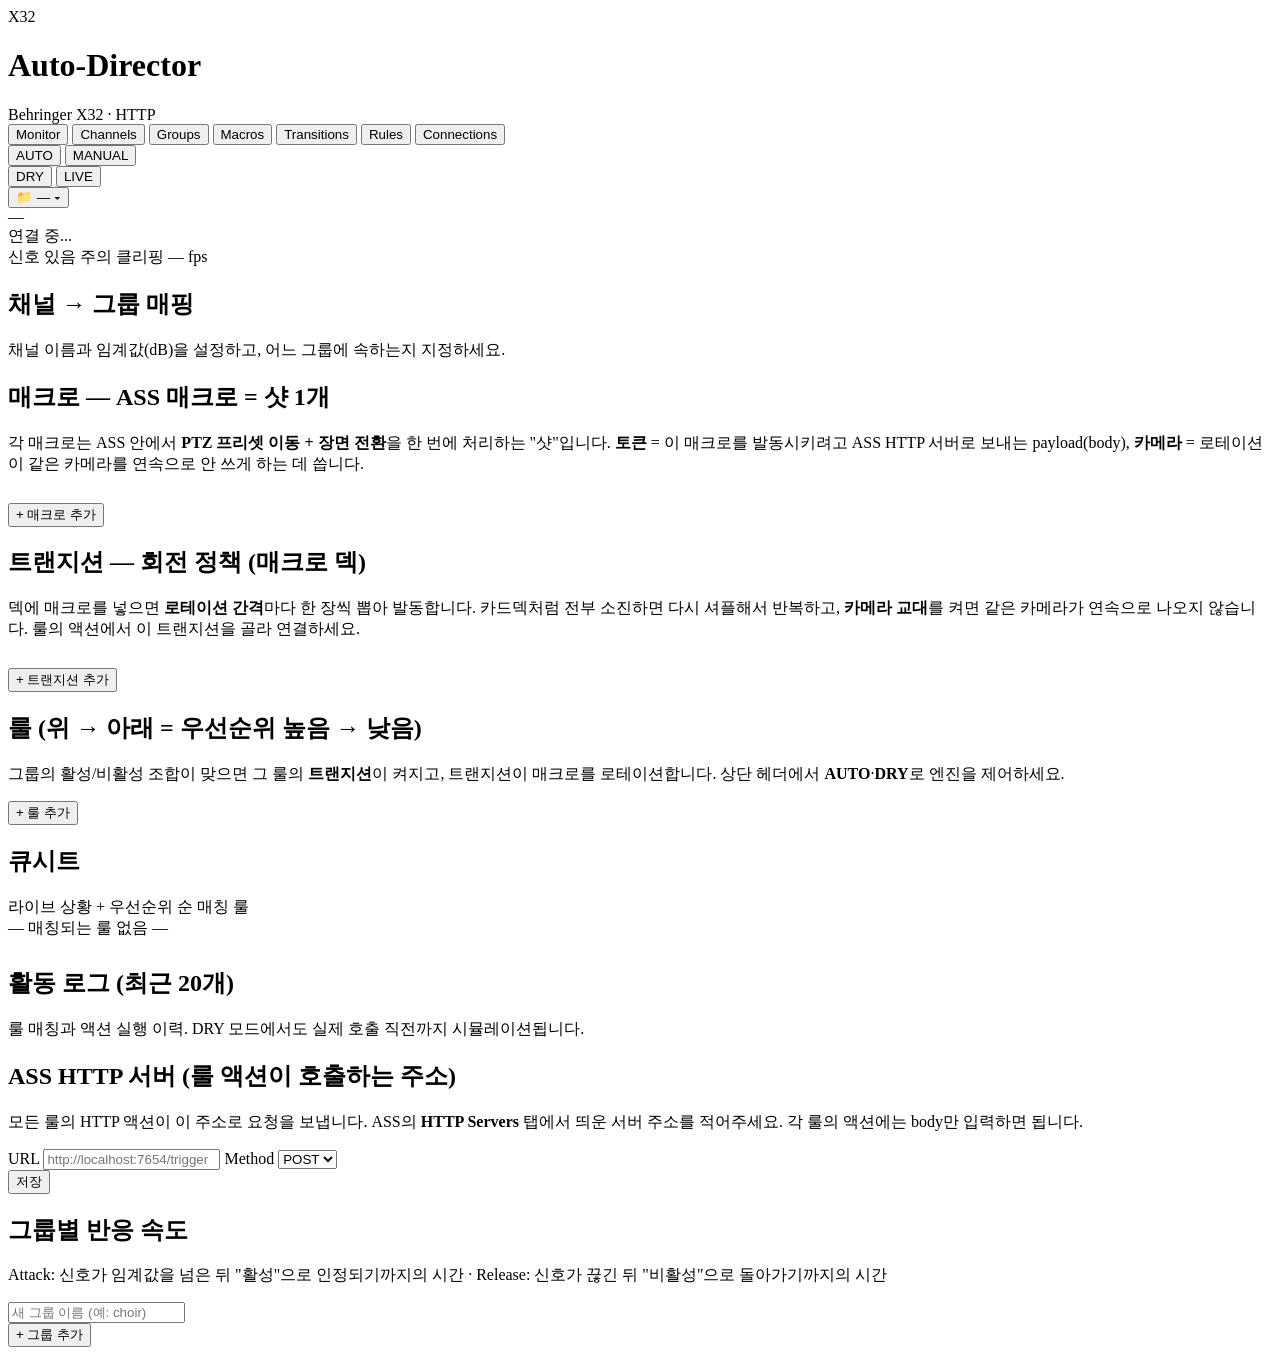
==== web/index.html @ eb1f327b "Transitions: app-owned camera-aware macro rotation (ASS = scene switch only) Redesign so the app own" ====
<!DOCTYPE html>
<html lang="ko">
<head>
<meta charset="UTF-8">
<meta name="viewport" content="width=device-width, initial-scale=1.0">
<title>X32 Auto-Director</title>
<link rel="stylesheet" href="/static/style.css">
</head>
<body>

<header>
  <div class="logo">
    <div class="logo-icon">X32</div>
    <div>
      <h1>Auto-Director</h1>
      <div class="subtitle">Behringer X32 · HTTP</div>
    </div>
  </div>

  <nav class="tabs">
    <button class="tab active" data-tab="monitor">Monitor</button>
    <button class="tab" data-tab="channels">Channels</button>
    <button class="tab" data-tab="groups">Groups</button>
    <button class="tab" data-tab="macros">Macros</button>
    <button class="tab" data-tab="transitions">Transitions</button>
    <button class="tab" data-tab="rules">Rules</button>
    <button class="tab" data-tab="connections">Connections</button>
  </nav>

  <div class="status-bar">
    <div class="seg-toggle" title="AUTO: 룰 엔진이 자동으로 씬 전환 · MANUAL: 엔진 일시정지">
      <button class="seg seg-auto" id="seg-auto">AUTO</button>
      <button class="seg seg-manual" id="seg-manual">MANUAL</button>
    </div>
    <div class="seg-toggle" title="DRY: 매칭만 로그에 기록 · LIVE: 실제로 HTTP 요청 전송">
      <button class="seg seg-dry" id="seg-dry">DRY</button>
      <button class="seg seg-live" id="seg-live">LIVE</button>
    </div>
    <div class="project-wrap">
      <button class="project-pill" id="project-pill" title="프로젝트 전환">
        <span class="proj-icon">📁</span>
        <span class="proj-name" id="project-current">—</span>
        <span class="proj-caret">▾</span>
      </button>
      <div class="project-menu hidden" id="project-menu"></div>
    </div>
    <span id="mode-pill" class="mode-pill mode-idle">—</span>
    <div class="status-dot" id="dot"></div>
    <span id="status-text">연결 중...</span>
  </div>
</header>

<main>
  <!-- ─ Monitor ────────────────────────────────────────────────── -->
  <section class="panel" id="panel-monitor">
    <div class="legend">
      <span><span class="dot" style="background:var(--green)"></span> 신호 있음</span>
      <span><span class="dot" style="background:var(--yellow)"></span> 주의</span>
      <span><span class="dot" style="background:var(--red)"></span> 클리핑</span>
      <span style="margin-left:auto" id="peak-display"></span>
      <span id="fps-display">— fps</span>
    </div>

    <div class="group-pills" id="group-pills"></div>

    <div class="channels-grid" id="grid"></div>
  </section>

  <!-- ─ Channels ───────────────────────────────────────────────── -->
  <section class="panel hidden" id="panel-channels">
    <div class="panel-header">
      <h2>채널 → 그룹 매핑</h2>
      <p class="hint">채널 이름과 임계값(dB)을 설정하고, 어느 그룹에 속하는지 지정하세요.</p>
    </div>
    <div class="channels-table" id="channels-table"></div>
  </section>

  <!-- ─ Macros ─────────────────────────────────────────────────── -->
  <section class="panel hidden" id="panel-macros">
    <div class="panel-header">
      <h2>매크로 — ASS 매크로 = 샷 1개</h2>
      <p class="hint">
        각 매크로는 ASS 안에서 <strong>PTZ 프리셋 이동 + 장면 전환</strong>을 한 번에 처리하는 "샷"입니다.
        <strong>토큰</strong> = 이 매크로를 발동시키려고 ASS HTTP 서버로 보내는 payload(body),
        <strong>카메라</strong> = 로테이션이 같은 카메라를 연속으로 안 쓰게 하는 데 씁니다.
      </p>
    </div>
    <div class="macros-table" id="macros-table"></div>
    <button class="btn primary" id="add-macro-btn" style="margin-top:12px">+ 매크로 추가</button>
  </section>

  <!-- ─ Transitions ────────────────────────────────────────────── -->
  <section class="panel hidden" id="panel-transitions">
    <div class="panel-header">
      <h2>트랜지션 — 회전 정책 (매크로 덱)</h2>
      <p class="hint">
        덱에 매크로를 넣으면 <strong>로테이션 간격</strong>마다 한 장씩 뽑아 발동합니다.
        카드덱처럼 전부 소진하면 다시 셔플해서 반복하고, <strong>카메라 교대</strong>를 켜면
        같은 카메라가 연속으로 나오지 않습니다. 룰의 액션에서 이 트랜지션을 골라 연결하세요.
      </p>
    </div>
    <div class="transitions-list" id="transitions-list"></div>
    <button class="btn primary" id="add-transition-btn" style="margin-top:12px">+ 트랜지션 추가</button>
  </section>

  <!-- ─ Rules ──────────────────────────────────────────────────── -->
  <section class="panel hidden" id="panel-rules">
    <div class="panel-header rules-header">
      <div>
        <h2>룰 (위 → 아래 = 우선순위 높음 → 낮음)</h2>
        <p class="hint">
          그룹의 활성/비활성 조합이 맞으면 그 룰의 <strong>트랜지션</strong>이 켜지고,
          트랜지션이 매크로를 로테이션합니다. 상단 헤더에서 <strong>AUTO</strong>·<strong>DRY</strong>로 엔진을 제어하세요.
        </p>
      </div>
      <button class="btn primary" id="add-rule-btn">+ 룰 추가</button>
    </div>

    <!-- 큐시트: 라이브 상황(미니 모니터) + 매칭 큐를 한 패널에 묶음.
         미니 모니터는 그룹 활성/피크 dB · OBS 현재 씬을 보여주고,
         큐 행은 NOW / NEXT / …로 우선순위 순 매칭 룰을 표시. -->
    <section class="cuesheet">
      <div class="cs-header">
        <h2>큐시트</h2>
        <span class="cs-sub">라이브 상황 + 우선순위 순 매칭 룰</span>
      </div>
      <div class="cs-mini-mon" id="cs-mini-mon"></div>
      <div class="cs-queue" id="cs-queue">
        <div class="cs-queue-empty">— 매칭되는 룰 없음 —</div>
      </div>
    </section>

    <div class="rules-list" id="rules-list"></div>

    <div class="panel-header" style="margin-top:28px">
      <h2>활동 로그 (최근 20개)</h2>
      <p class="hint">룰 매칭과 액션 실행 이력. DRY 모드에서도 실제 호출 직전까지 시뮬레이션됩니다.</p>
    </div>
    <div class="activity-log" id="activity-log"></div>
  </section>

  <!-- ─ Connections ────────────────────────────────────────────── -->
  <section class="panel hidden" id="panel-connections">
    <div class="panel-header">
      <h2>ASS HTTP 서버 (룰 액션이 호출하는 주소)</h2>
      <p class="hint">
        모든 룰의 HTTP 액션이 이 주소로 요청을 보냅니다. ASS의
        <strong>HTTP Servers</strong> 탭에서 띄운 서버 주소를 적어주세요.
        각 룰의 액션에는 body만 입력하면 됩니다.
      </p>
    </div>

    <div class="conn-card" style="max-width:640px">
      <div class="conn-form">
        <label class="full">
          <span>URL</span>
          <input type="text" id="ass-http-url" placeholder="http://localhost:7654/trigger">
        </label>
        <label>
          <span>Method</span>
          <select id="ass-http-method">
            <option value="POST">POST</option>
            <option value="GET">GET</option>
          </select>
        </label>
      </div>
      <div class="conn-actions">
        <button class="btn primary" id="ass-http-save-btn">저장</button>
      </div>
    </div>
  </section>

  <!-- ─ Groups ─────────────────────────────────────────────────── -->
  <section class="panel hidden" id="panel-groups">
    <div class="panel-header">
      <h2>그룹별 반응 속도</h2>
      <p class="hint">
        Attack: 신호가 임계값을 넘은 뒤 "활성"으로 인정되기까지의 시간 ·
        Release: 신호가 끊긴 뒤 "비활성"으로 돌아가기까지의 시간
      </p>
    </div>

    <div class="groups-grid" id="groups-grid"></div>

    <div class="add-group">
      <input type="text" id="new-group-name" placeholder="새 그룹 이름 (예: choir)" maxlength="24">
      <div id="new-group-palette" class="color-palette"></div>
      <button class="btn primary" id="add-group-btn">+ 그룹 추가</button>
    </div>
  </section>
</main>

<script src="/static/app.js"></script>
</body>
</html>
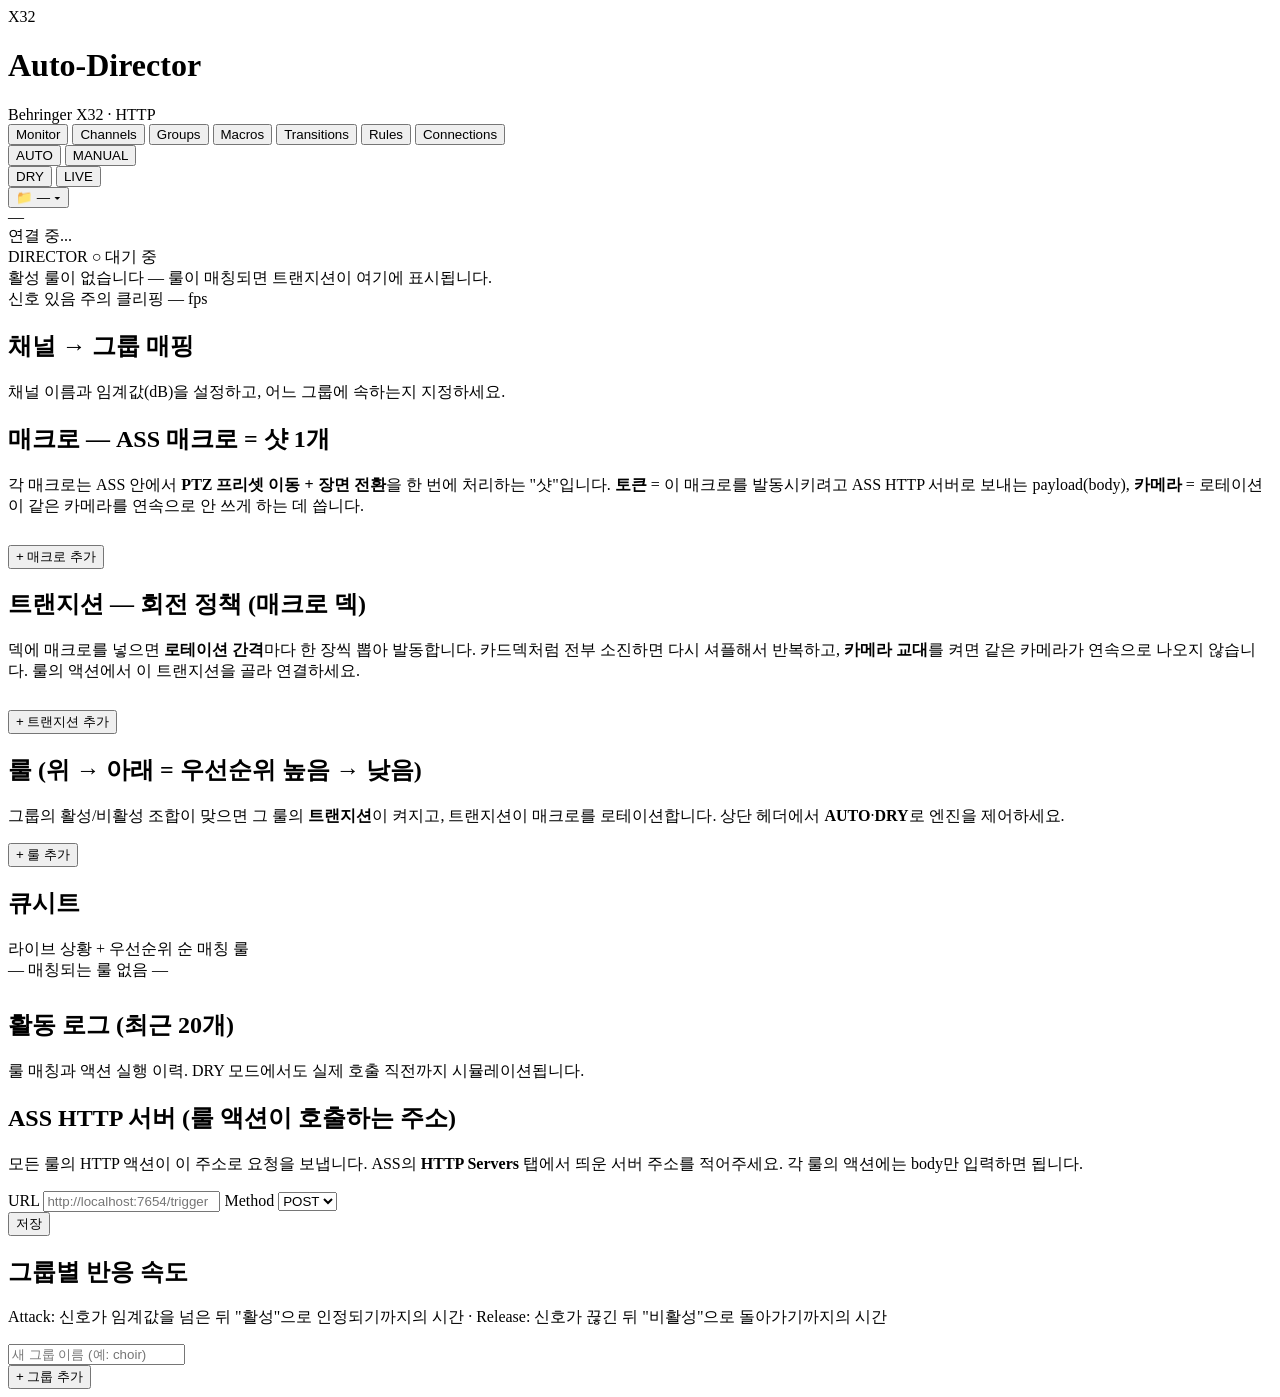
==== commit 597b2d9a: "Director HUD: always visible, update in place instead of vanishing The HUD used display:none wheneve" ====
--- a/web/index.html
+++ b/web/index.html
@@ -53,6 +53,16 @@
 <main>
   <!-- ─ Monitor ────────────────────────────────────────────────── -->
   <section class="panel" id="panel-monitor">
+    <!-- Live "Director": always visible. Shows the active rule → transition,
+         NOW shot + upcoming filmstrip; stays in place (dimmed) when idle. -->
+    <div class="director idle" id="director">
+      <div class="director-head"><div class="dh-left">
+        <span class="dh-label">DIRECTOR</span>
+        <span class="dh-rule idle">○ 대기 중</span>
+      </div></div>
+      <div class="director-strip director-empty">활성 룰이 없습니다 — 룰이 매칭되면 트랜지션이 여기에 표시됩니다.</div>
+    </div>
+
     <div class="legend">
       <span><span class="dot" style="background:var(--green)"></span> 신호 있음</span>
       <span><span class="dot" style="background:var(--yellow)"></span> 주의</span>
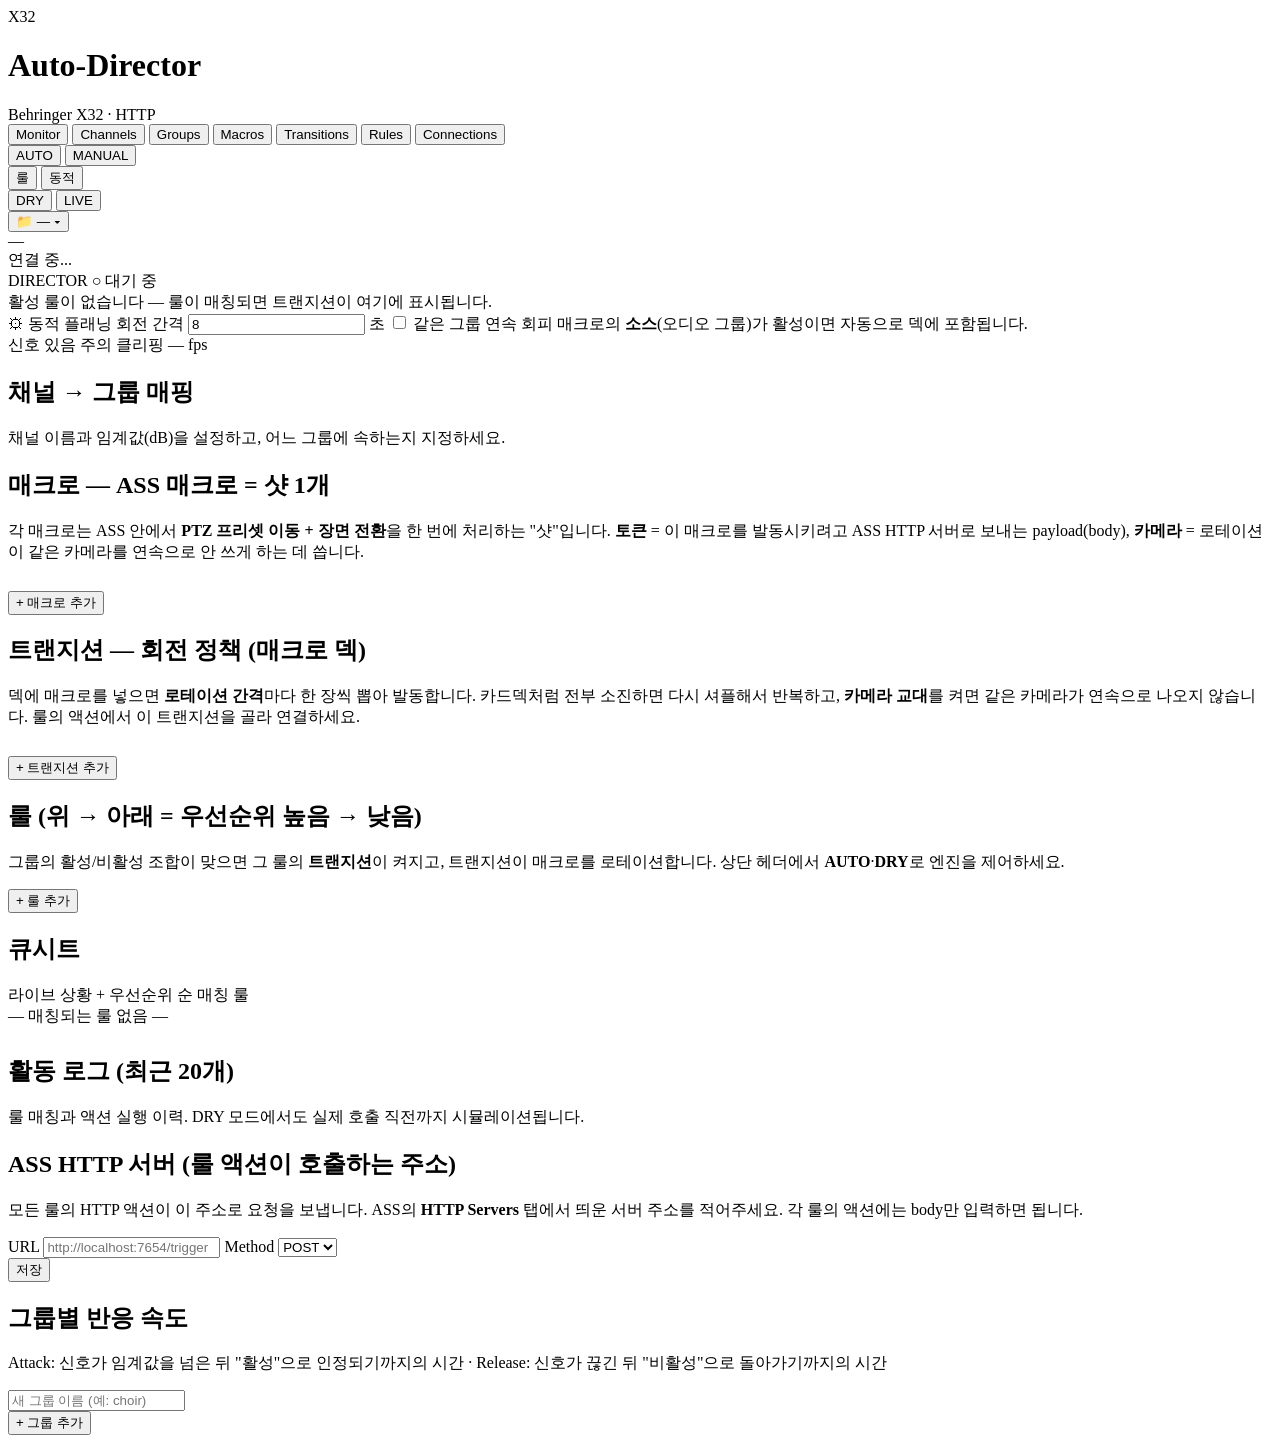
==== commit fb14329c: "Add dynamic director mode, channel→role→group model, LAN access, touch controller Dynamic mode: - Ma" ====
--- a/web/index.html
+++ b/web/index.html
@@ -31,6 +31,10 @@
     <div class="seg-toggle" title="AUTO: 룰 엔진이 자동으로 씬 전환 · MANUAL: 엔진 일시정지">
       <button class="seg seg-auto" id="seg-auto">AUTO</button>
       <button class="seg seg-manual" id="seg-manual">MANUAL</button>
+    </div>
+    <div class="seg-toggle" title="룰: 룰 매칭으로 트랜지션 선택 · 동적: 활성 그룹에 따라 화면을 자동 구성">
+      <button class="seg seg-rules" id="seg-rules">룰</button>
+      <button class="seg seg-dynamic" id="seg-dynamic">동적</button>
     </div>
     <div class="seg-toggle" title="DRY: 매칭만 로그에 기록 · LIVE: 실제로 HTTP 요청 전송">
       <button class="seg seg-dry" id="seg-dry">DRY</button>
@@ -63,6 +67,18 @@
       <div class="director-strip director-empty">활성 룰이 없습니다 — 룰이 매칭되면 트랜지션이 여기에 표시됩니다.</div>
     </div>
 
+    <!-- Dynamic-mode settings — visible only when director_mode == "dynamic" -->
+    <div class="dynamic-settings hidden" id="dynamic-settings">
+      <span class="ds-title">⚙ 동적 플래닝</span>
+      <label class="ds-field">회전 간격
+        <input type="number" id="dyn-interval" min="0.5" step="0.5" value="8"> 초
+      </label>
+      <label class="ds-check">
+        <input type="checkbox" id="dyn-group-alt"> 같은 그룹 연속 회피
+      </label>
+      <span class="ds-hint">매크로의 <b>소스</b>(오디오 그룹)가 활성이면 자동으로 덱에 포함됩니다.</span>
+    </div>
+
     <div class="legend">
       <span><span class="dot" style="background:var(--green)"></span> 신호 있음</span>
       <span><span class="dot" style="background:var(--yellow)"></span> 주의</span>
@@ -72,6 +88,7 @@
     </div>
 
     <div class="group-pills" id="group-pills"></div>
+    <div class="role-pills" id="role-pills"></div>
 
     <div class="channels-grid" id="grid"></div>
   </section>
@@ -194,7 +211,7 @@
 
     <div class="add-group">
       <input type="text" id="new-group-name" placeholder="새 그룹 이름 (예: choir)" maxlength="24">
-      <div id="new-group-palette" class="color-palette"></div>
+      <div id="new-group-palette"></div>
       <button class="btn primary" id="add-group-btn">+ 그룹 추가</button>
     </div>
   </section>
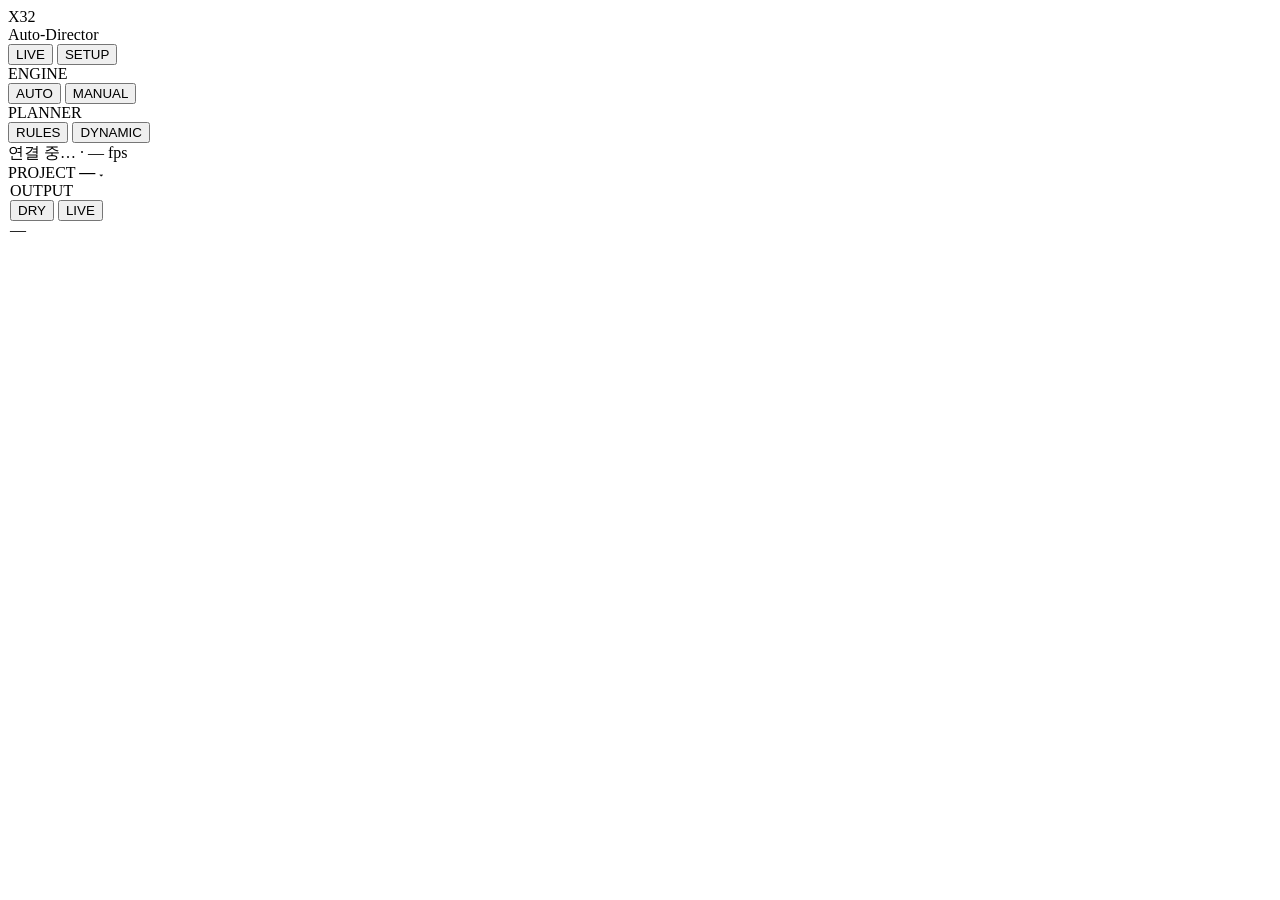
==== commit c34e7607: "Implement Auto-Director redesign: LIVE / SETUP two-mode UI Reimplements the whole main-app frontend " ====
--- a/web/index.html
+++ b/web/index.html
@@ -4,218 +4,93 @@
 <meta charset="UTF-8">
 <meta name="viewport" content="width=device-width, initial-scale=1.0">
 <title>X32 Auto-Director</title>
+<!-- PWA -->
+<link rel="manifest" href="/manifest.webmanifest">
+<meta name="theme-color" content="#0c0e11">
+<meta name="apple-mobile-web-app-capable" content="yes">
+<meta name="apple-mobile-web-app-status-bar-style" content="black-translucent">
+<meta name="apple-mobile-web-app-title" content="Director">
+<link rel="apple-touch-icon" href="/static/icons/icon-180.png">
+<link rel="icon" type="image/png" href="/static/icons/icon-192.png">
+<!-- Fonts (graceful fallback to system when offline) -->
+<link rel="preconnect" href="https://fonts.gstatic.com" crossorigin>
+<link href="https://fonts.googleapis.com/css2?family=IBM+Plex+Sans:wght@400;500;600;700&family=IBM+Plex+Mono:wght@400;500;600&display=swap" rel="stylesheet">
 <link rel="stylesheet" href="/static/style.css">
+<script>if('serviceWorker' in navigator){window.addEventListener('load',()=>navigator.serviceWorker.register('/sw.js').catch(()=>{}));}</script>
 </head>
 <body>
 
-<header>
-  <div class="logo">
-    <div class="logo-icon">X32</div>
-    <div>
-      <h1>Auto-Director</h1>
-      <div class="subtitle">Behringer X32 · HTTP</div>
+<div class="app">
+  <div class="accent-rail" id="accent-rail"></div>
+
+  <header class="hdr">
+    <div class="hdr-brand">
+      <div class="hdr-logo">X32</div>
+      <div class="hdr-title">Auto-Director</div>
     </div>
-  </div>
 
-  <nav class="tabs">
-    <button class="tab active" data-tab="monitor">Monitor</button>
-    <button class="tab" data-tab="channels">Channels</button>
-    <button class="tab" data-tab="groups">Groups</button>
-    <button class="tab" data-tab="macros">Macros</button>
-    <button class="tab" data-tab="transitions">Transitions</button>
-    <button class="tab" data-tab="rules">Rules</button>
-    <button class="tab" data-tab="connections">Connections</button>
-  </nav>
+    <div class="seg big">
+      <button class="segbtn" id="tg-live" data-screen="live">LIVE</button>
+      <button class="segbtn" id="tg-setup" data-screen="setup">SETUP</button>
+    </div>
 
-  <div class="status-bar">
-    <div class="seg-toggle" title="AUTO: 룰 엔진이 자동으로 씬 전환 · MANUAL: 엔진 일시정지">
-      <button class="seg seg-auto" id="seg-auto">AUTO</button>
-      <button class="seg seg-manual" id="seg-manual">MANUAL</button>
+    <div class="hdr-sep"></div>
+
+    <div class="hdr-cluster">
+      <span class="lbl-sm">ENGINE</span>
+      <div class="seg">
+        <button class="segbtn" id="tg-auto">AUTO</button>
+        <button class="segbtn" id="tg-manual">MANUAL</button>
+      </div>
     </div>
-    <div class="seg-toggle" title="룰: 룰 매칭으로 트랜지션 선택 · 동적: 활성 그룹에 따라 화면을 자동 구성">
-      <button class="seg seg-rules" id="seg-rules">룰</button>
-      <button class="seg seg-dynamic" id="seg-dynamic">동적</button>
+
+    <div class="hdr-cluster">
+      <span class="lbl-sm">PLANNER</span>
+      <div class="seg">
+        <button class="segbtn" id="tg-rules">RULES</button>
+        <button class="segbtn" id="tg-dynamic">DYNAMIC</button>
+      </div>
     </div>
-    <div class="seg-toggle" title="DRY: 매칭만 로그에 기록 · LIVE: 실제로 HTTP 요청 전송">
-      <button class="seg seg-dry" id="seg-dry">DRY</button>
-      <button class="seg seg-live" id="seg-live">LIVE</button>
+
+    <div class="grow"></div>
+
+    <div class="hdr-status">
+      <span class="hdr-dot" id="x32-dot"></span>
+      <span id="x32-text">연결 중…</span>
+      <span style="color:var(--mut3)">·</span>
+      <span id="fps-text">— fps</span>
     </div>
-    <div class="project-wrap">
-      <button class="project-pill" id="project-pill" title="프로젝트 전환">
-        <span class="proj-icon">📁</span>
-        <span class="proj-name" id="project-current">—</span>
-        <span class="proj-caret">▾</span>
-      </button>
+
+    <div class="hdr-project" id="project-btn">
+      <span class="lbl-sm">PROJECT</span>
+      <span style="font-weight:600" id="project-name">—</span>
+      <span style="color:var(--mut2); font-size:9px">▾</span>
       <div class="project-menu hidden" id="project-menu"></div>
     </div>
-    <span id="mode-pill" class="mode-pill mode-idle">—</span>
-    <div class="status-dot" id="dot"></div>
-    <span id="status-text">연결 중...</span>
-  </div>
-</header>
 
-<main>
-  <!-- ─ Monitor ────────────────────────────────────────────────── -->
-  <section class="panel" id="panel-monitor">
-    <!-- Live "Director": always visible. Shows the active rule → transition,
-         NOW shot + upcoming filmstrip; stays in place (dimmed) when idle. -->
-    <div class="director idle" id="director">
-      <div class="director-head"><div class="dh-left">
-        <span class="dh-label">DIRECTOR</span>
-        <span class="dh-rule idle">○ 대기 중</span>
-      </div></div>
-      <div class="director-strip director-empty">활성 룰이 없습니다 — 룰이 매칭되면 트랜지션이 여기에 표시됩니다.</div>
+    <div class="hdr-cluster" style="padding-left:2px">
+      <span class="lbl-sm">OUTPUT</span>
+      <div class="seg">
+        <button class="segbtn" id="tg-dry">DRY</button>
+        <button class="segbtn" id="tg-send">LIVE</button>
+      </div>
+      <span class="hdr-out-status" id="out-status">—</span>
     </div>
+  </header>
 
-    <!-- Dynamic-mode settings — visible only when director_mode == "dynamic" -->
-    <div class="dynamic-settings hidden" id="dynamic-settings">
-      <span class="ds-title">⚙ 동적 플래닝</span>
-      <label class="ds-field">회전 간격
-        <input type="number" id="dyn-interval" min="0.5" step="0.5" value="8"> 초
-      </label>
-      <label class="ds-check">
-        <input type="checkbox" id="dyn-group-alt"> 같은 그룹 연속 회피
-      </label>
-      <span class="ds-hint">매크로의 <b>소스</b>(오디오 그룹)가 활성이면 자동으로 덱에 포함됩니다.</span>
-    </div>
+  <div class="audio-alarm hidden" id="audio-alarm"></div>
 
-    <div class="legend">
-      <span><span class="dot" style="background:var(--green)"></span> 신호 있음</span>
-      <span><span class="dot" style="background:var(--yellow)"></span> 주의</span>
-      <span><span class="dot" style="background:var(--red)"></span> 클리핑</span>
-      <span style="margin-left:auto" id="peak-display"></span>
-      <span id="fps-display">— fps</span>
-    </div>
+  <!-- LIVE screen: built once by buildLiveShell(), updated per WS tick -->
+  <main class="screen-live" id="screen-live"></main>
 
-    <div class="group-pills" id="group-pills"></div>
-    <div class="role-pills" id="role-pills"></div>
+  <!-- SETUP screen -->
+  <main class="screen-setup hidden" id="screen-setup">
+    <nav class="setup-nav" id="setup-nav"></nav>
+    <div class="pane" id="setup-pane"></div>
+  </main>
 
-    <div class="channels-grid" id="grid"></div>
-  </section>
-
-  <!-- ─ Channels ───────────────────────────────────────────────── -->
-  <section class="panel hidden" id="panel-channels">
-    <div class="panel-header">
-      <h2>채널 → 그룹 매핑</h2>
-      <p class="hint">채널 이름과 임계값(dB)을 설정하고, 어느 그룹에 속하는지 지정하세요.</p>
-    </div>
-    <div class="channels-table" id="channels-table"></div>
-  </section>
-
-  <!-- ─ Macros ─────────────────────────────────────────────────── -->
-  <section class="panel hidden" id="panel-macros">
-    <div class="panel-header">
-      <h2>매크로 — ASS 매크로 = 샷 1개</h2>
-      <p class="hint">
-        각 매크로는 ASS 안에서 <strong>PTZ 프리셋 이동 + 장면 전환</strong>을 한 번에 처리하는 "샷"입니다.
-        <strong>토큰</strong> = 이 매크로를 발동시키려고 ASS HTTP 서버로 보내는 payload(body),
-        <strong>카메라</strong> = 로테이션이 같은 카메라를 연속으로 안 쓰게 하는 데 씁니다.
-      </p>
-    </div>
-    <div class="macros-table" id="macros-table"></div>
-    <button class="btn primary" id="add-macro-btn" style="margin-top:12px">+ 매크로 추가</button>
-  </section>
-
-  <!-- ─ Transitions ────────────────────────────────────────────── -->
-  <section class="panel hidden" id="panel-transitions">
-    <div class="panel-header">
-      <h2>트랜지션 — 회전 정책 (매크로 덱)</h2>
-      <p class="hint">
-        덱에 매크로를 넣으면 <strong>로테이션 간격</strong>마다 한 장씩 뽑아 발동합니다.
-        카드덱처럼 전부 소진하면 다시 셔플해서 반복하고, <strong>카메라 교대</strong>를 켜면
-        같은 카메라가 연속으로 나오지 않습니다. 룰의 액션에서 이 트랜지션을 골라 연결하세요.
-      </p>
-    </div>
-    <div class="transitions-list" id="transitions-list"></div>
-    <button class="btn primary" id="add-transition-btn" style="margin-top:12px">+ 트랜지션 추가</button>
-  </section>
-
-  <!-- ─ Rules ──────────────────────────────────────────────────── -->
-  <section class="panel hidden" id="panel-rules">
-    <div class="panel-header rules-header">
-      <div>
-        <h2>룰 (위 → 아래 = 우선순위 높음 → 낮음)</h2>
-        <p class="hint">
-          그룹의 활성/비활성 조합이 맞으면 그 룰의 <strong>트랜지션</strong>이 켜지고,
-          트랜지션이 매크로를 로테이션합니다. 상단 헤더에서 <strong>AUTO</strong>·<strong>DRY</strong>로 엔진을 제어하세요.
-        </p>
-      </div>
-      <button class="btn primary" id="add-rule-btn">+ 룰 추가</button>
-    </div>
-
-    <!-- 큐시트: 라이브 상황(미니 모니터) + 매칭 큐를 한 패널에 묶음.
-         미니 모니터는 그룹 활성/피크 dB · OBS 현재 씬을 보여주고,
-         큐 행은 NOW / NEXT / …로 우선순위 순 매칭 룰을 표시. -->
-    <section class="cuesheet">
-      <div class="cs-header">
-        <h2>큐시트</h2>
-        <span class="cs-sub">라이브 상황 + 우선순위 순 매칭 룰</span>
-      </div>
-      <div class="cs-mini-mon" id="cs-mini-mon"></div>
-      <div class="cs-queue" id="cs-queue">
-        <div class="cs-queue-empty">— 매칭되는 룰 없음 —</div>
-      </div>
-    </section>
-
-    <div class="rules-list" id="rules-list"></div>
-
-    <div class="panel-header" style="margin-top:28px">
-      <h2>활동 로그 (최근 20개)</h2>
-      <p class="hint">룰 매칭과 액션 실행 이력. DRY 모드에서도 실제 호출 직전까지 시뮬레이션됩니다.</p>
-    </div>
-    <div class="activity-log" id="activity-log"></div>
-  </section>
-
-  <!-- ─ Connections ────────────────────────────────────────────── -->
-  <section class="panel hidden" id="panel-connections">
-    <div class="panel-header">
-      <h2>ASS HTTP 서버 (룰 액션이 호출하는 주소)</h2>
-      <p class="hint">
-        모든 룰의 HTTP 액션이 이 주소로 요청을 보냅니다. ASS의
-        <strong>HTTP Servers</strong> 탭에서 띄운 서버 주소를 적어주세요.
-        각 룰의 액션에는 body만 입력하면 됩니다.
-      </p>
-    </div>
-
-    <div class="conn-card" style="max-width:640px">
-      <div class="conn-form">
-        <label class="full">
-          <span>URL</span>
-          <input type="text" id="ass-http-url" placeholder="http://localhost:7654/trigger">
-        </label>
-        <label>
-          <span>Method</span>
-          <select id="ass-http-method">
-            <option value="POST">POST</option>
-            <option value="GET">GET</option>
-          </select>
-        </label>
-      </div>
-      <div class="conn-actions">
-        <button class="btn primary" id="ass-http-save-btn">저장</button>
-      </div>
-    </div>
-  </section>
-
-  <!-- ─ Groups ─────────────────────────────────────────────────── -->
-  <section class="panel hidden" id="panel-groups">
-    <div class="panel-header">
-      <h2>그룹별 반응 속도</h2>
-      <p class="hint">
-        Attack: 신호가 임계값을 넘은 뒤 "활성"으로 인정되기까지의 시간 ·
-        Release: 신호가 끊긴 뒤 "비활성"으로 돌아가기까지의 시간
-      </p>
-    </div>
-
-    <div class="groups-grid" id="groups-grid"></div>
-
-    <div class="add-group">
-      <input type="text" id="new-group-name" placeholder="새 그룹 이름 (예: choir)" maxlength="24">
-      <div id="new-group-palette"></div>
-      <button class="btn primary" id="add-group-btn">+ 그룹 추가</button>
-    </div>
-  </section>
-</main>
+  <div id="modal-root"></div>
+</div>
 
 <script src="/static/app.js"></script>
 </body>
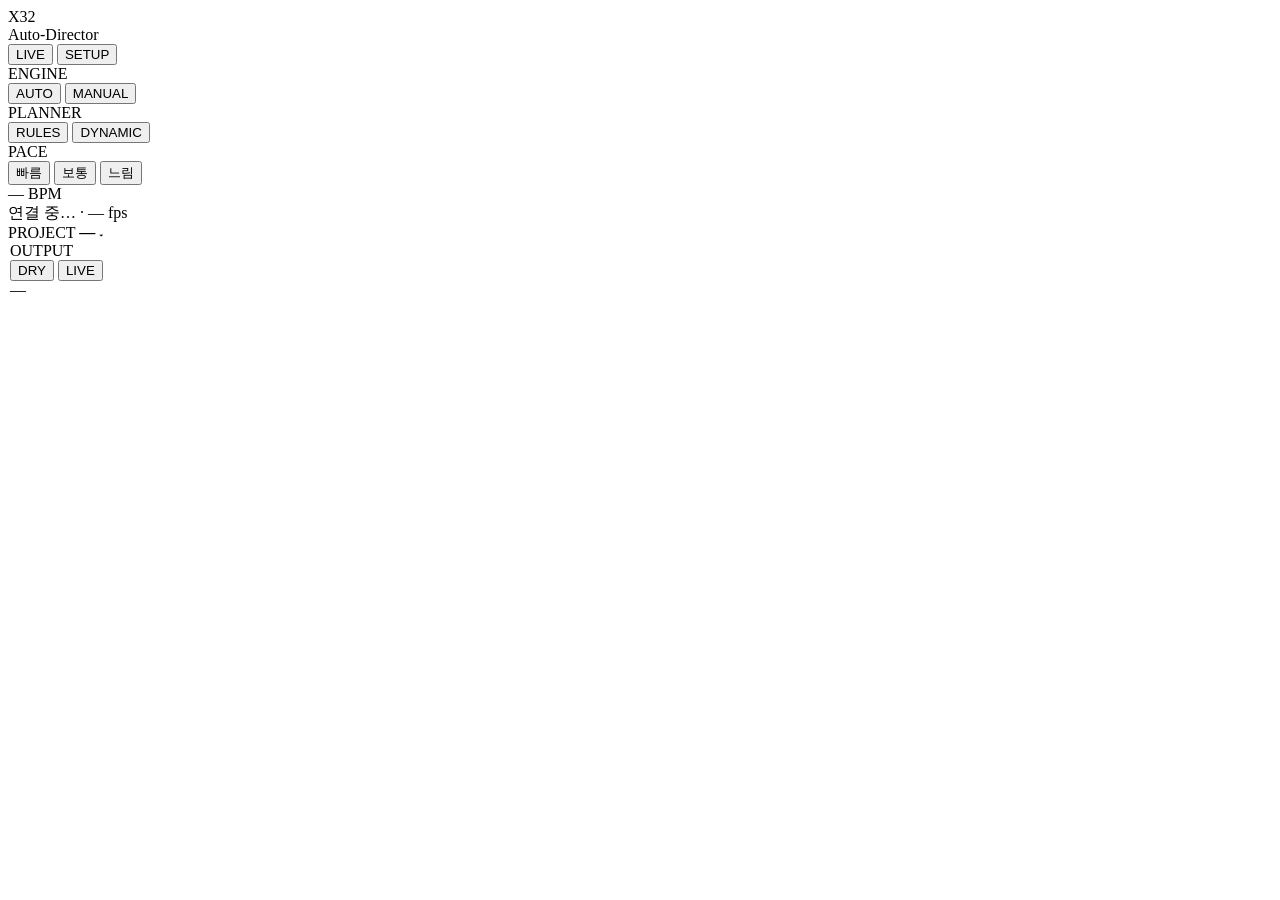
==== commit 127188f5: "Rework director around one shot algorithm with beat-synced cuts Scenes now only say when they apply " ====
--- a/web/index.html
+++ b/web/index.html
@@ -52,6 +52,16 @@
       </div>
     </div>
 
+    <div class="hdr-cluster">
+      <span class="lbl-sm">PACE</span>
+      <div class="seg">
+        <button class="segbtn" id="tg-fast">빠름</button>
+        <button class="segbtn" id="tg-normal">보통</button>
+        <button class="segbtn" id="tg-slow">느림</button>
+      </div>
+      <span class="hdr-beat" id="beat-readout">— BPM</span>
+    </div>
+
     <div class="grow"></div>
 
     <div class="hdr-status">
